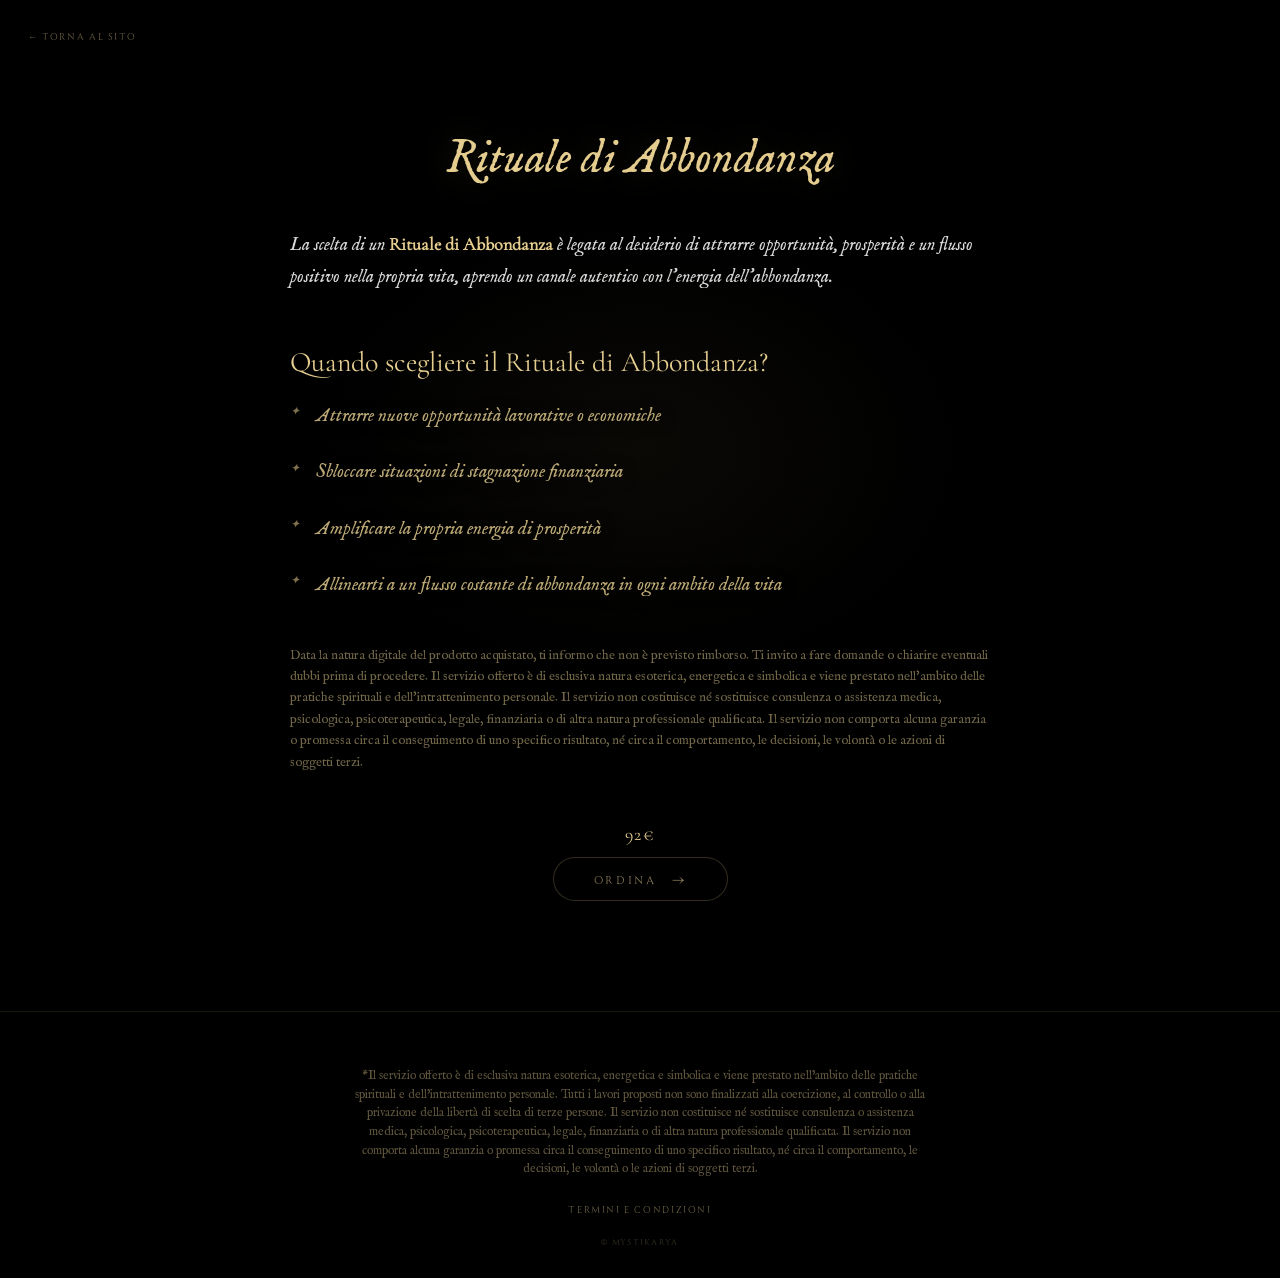
==== abbondanza.html @ f674387c "Add files via upload" ====
<!DOCTYPE html>
<html lang="it">

<head>
  <meta charset="UTF-8">
  <meta name="viewport" content="width=device-width, initial-scale=1.0">

  <title>Rituale di Abbondanza | MystikArya</title>

  <link rel="stylesheet" href="style.css">
  <link rel="icon" type="image/png" href="assets/mystikaryalogo.png">
</head>

<body>

  <!-- ============================== SFONDO FUMO =============================== -->

  <div class="smoke-background">

    <video
      class="bg-video"
      autoplay
      muted
      loop
      playsinline
      preload="auto"
    >
      <source src="assets/smoke.mp4" type="video/mp4">
    </video>

    <div class="smoke-atmosphere"></div>
    <div class="smoke-vignette"></div>

  </div>


  <!-- ============================== CONTENUTO =============================== -->

  <a href="index.html" class="footer-link articolo-back">
    ← Torna al sito
  </a>

  <main class="page">

    <section class="articolo-page">

      <div class="articolo-content">

        <h1 class="articolo-title">
          Rituale di Abbondanza
        </h1>

        <p class="articolo-intro">
          La scelta di un <strong>Rituale di Abbondanza</strong> è legata
          al desiderio di attrarre opportunità, prosperità e un flusso
          positivo nella propria vita, aprendo un canale autentico con
          l'energia dell'abbondanza.
        </p>

        <h2 class="articolo-subtitle">
          Quando scegliere il Rituale di Abbondanza?
        </h2>

        <ul class="corso-list articolo-list">

          <li class="corso-item">
            Attrarre nuove opportunità lavorative o economiche
          </li>

          <li class="corso-item">
            Sbloccare situazioni di stagnazione finanziaria
          </li>

          <li class="corso-item">
            Amplificare la propria energia di prosperità
          </li>

          <li class="corso-item">
            Allinearti a un flusso costante di abbondanza in ogni
            ambito della vita
          </li>

        </ul>

        <p class="articolo-disclaimer">
          Data la natura digitale del prodotto acquistato, ti informo
          che non è previsto rimborso. Ti invito a fare domande o
          chiarire eventuali dubbi prima di procedere. Il servizio offerto è di esclusiva natura esoterica,
          energetica e simbolica e viene prestato nell'ambito delle
          pratiche spirituali e dell'intrattenimento personale. Il
          servizio non costituisce né sostituisce consulenza o
          assistenza medica, psicologica, psicoterapeutica, legale,
          finanziaria o di altra natura professionale qualificata. Il
          servizio non comporta alcuna garanzia o promessa circa il
          conseguimento di uno specifico risultato, né circa il
          comportamento, le decisioni, le volontà o le azioni di
          soggetti terzi.
        </p>

        <div class="rituale-price articolo-price">
          92€
        </div>

        <a
          href="https://wa.me/393489224252"
          target="_blank"
          rel="noopener"
          class="rituale-button articolo-button"
        >
          <span>ORDINA</span>
          <span class="rituale-arrow">→</span>
        </a>

      </div>

    </section>

  </main>


  <footer class="site-footer">

    <div class="footer-content">

      <p class="footer-disclaimer">
        *Il servizio offerto è di esclusiva natura esoterica, energetica e simbolica e viene prestato nell’ambito delle pratiche spirituali e dell’intrattenimento personale. Tutti i lavori proposti non sono finalizzati alla coercizione, al controllo o alla privazione della libertà di scelta di terze persone. Il servizio non costituisce né sostituisce consulenza o assistenza medica, psicologica, psicoterapeutica, legale, finanziaria o di altra natura professionale qualificata. Il servizio non comporta alcuna garanzia o promessa circa il conseguimento di uno specifico risultato, né circa il comportamento, le decisioni, le volontà o le azioni di soggetti terzi.
      </p>

      <div class="footer-links">
        <a href="termini.html" class="footer-link">
          Termini e Condizioni
        </a>
      </div>

      <div class="footer-copy">
        © MystikArya
      </div>

    </div>

  </footer>

</body>

</html>
---- style.css ----
/* =========================================================
   MYSTIKARYA
   STYLE.CSS
   ========================================================= */


/* =========================================================
   FONT ORIGINALI
   ========================================================= */

@font-face {
    font-family: 'Engravers Old English';
    src: url('fonts/EngraversOldEnglish.otf') format('opentype');
    font-weight: normal;
    font-style: normal;
    font-display: swap;
}

@font-face {
    font-family: 'Cormorant Garamond';
    src: url('fonts/CormorantGaramond.ttf') format('truetype');
    font-weight: normal;
    font-style: normal;
    font-display: swap;
}

@font-face {
    font-family: 'IM Fell English';
    src: url('fonts/IMFellEnglish-Regular.ttf') format('truetype');
    font-weight: normal;
    font-style: normal;
    font-display: swap;
}

@font-face {
    font-family: 'IM Fell English-italic';
    src: url('fonts/IMFellEnglish-Italic.ttf') format('truetype');
    font-weight: normal;
    font-style: italic;
    font-display: swap;
}

@font-face {
    font-family: 'Allrounder Monument';
    src: url('fonts/AllrounderMonument.otf') format('opentype');
    font-weight: normal;
    font-style: normal;
    font-display: swap;
}


/* =========================================================
   VARIABILI
   ========================================================= */

:root {
    --gold: #e4cd8f;
    --gold-dim: rgba(228, 205, 143, 0.75);
    --text-soft: rgb(255, 255, 255);
    --line: rgba(228, 205, 143, 0.22);
}


/* =========================================================
   RESET
   ========================================================= */

* {
    margin: 0;
    padding: 0;
    box-sizing: border-box;
}

html {
    width: 100%;
    min-height: 100%;
    scroll-behavior: smooth;
}

body {
    width: 100%;
    min-height: 100%;
    background: #000;
    overflow-x: hidden;
    font-family: 'IM Fell English', serif;
}


/* =========================================================
   SFONDO FUMO
   ========================================================= */

.smoke-background {
    position: fixed;
    inset: 0;
    z-index: 0;
    overflow: hidden;
    background: #000;
}

.bg-video {
    position: absolute;
    inset: 0;
    width: 100%;
    height: 100%;
    object-fit: cover;
    opacity: 0.88;

    filter:
        brightness(0.72)
        contrast(1.05)
        saturate(0.7);
}


/* =========================================================
   ATMOSFERA
   ========================================================= */

.smoke-atmosphere {
    position: absolute;
    inset: 0;
    pointer-events: none;

    background:
        radial-gradient(
            ellipse at center,
            rgba(228, 205, 143, 0.045) 0%,
            rgba(0, 0, 0, 0.05) 35%,
            rgba(0, 0, 0, 0.30) 70%,
            rgba(0, 0, 0, 0.58) 100%
        );
}


/* =========================================================
   VIGNETTE
   ========================================================= */

.smoke-vignette {
    position: absolute;
    inset: 0;
    pointer-events: none;

    background:
        radial-gradient(
            ellipse at center,
            transparent 20%,
            rgba(0, 0, 0, 0.15) 55%,
            rgba(0, 0, 0, 0.78) 100%
        );
}


/* =========================================================
   PAGE
   ========================================================= */

.page {
    position: relative;
    z-index: 5;
    width: 100%;
}


/* =========================================================
   HERO
   ========================================================= */

.hero {
    position: relative;
    width: 100%;
    min-height: 100vh;

    display: flex;
    align-items: center;
    justify-content: center;

    text-align: center;
    padding: 24px;
}


/* =========================================================
   INTRO
   ========================================================= */

.intro {
    display: flex;
    flex-direction: column;
    align-items: center;
    transform: translateY(-2vh);
}


/* =========================================================
   BRAND
   ========================================================= */

.brand {
    font-family:
        'Engravers Old English',
        'Cormorant Garamond',
        serif;

    font-size: 40px;
    font-weight: 100;
    color: var(--gold);
    letter-spacing: 0.01em;

    opacity: 0;

    animation:
        brandFadeIn
        1.2s
        ease-out
        forwards;
}


/* =========================================================
   SUBTITLE
   ========================================================= */

.subtitle {
    margin-top: 46px;

    font-family:
        'Allrounder Monument',
        sans-serif;

    font-size:
        clamp(15px, 1.6vw, 20px);

    letter-spacing: 0.34em;
    color: var(--gold-dim);
    line-height: 2.1;
    text-transform: uppercase;

    opacity: 0;

    transform: scale(1.22);

    will-change:
        transform,
        opacity;

    animation:
        subtitleReveal
        3.2s
        cubic-bezier(0.25, 0.1, 0.25, 1)
        forwards;

    animation-delay: 0.2s;
}


/* =========================================================
   HERO ANIMATIONS
   ========================================================= */

@keyframes brandFadeIn {

    from {
        opacity: 0;
    }

    to {
        opacity: 1;
    }

}

@keyframes subtitleReveal {

    from {
        opacity: 0;
        transform: scale(1.22);
    }

    to {
        opacity: 1;
        transform: scale(1);
    }

}


/* =========================================================
   ESPLORA HERO
   ========================================================= */

.explore {
    appearance: none;

    margin-top: 52px;
    padding: 0;

    border: 0;
    background: transparent;

    color: var(--gold-dim);

    cursor: pointer;

    display: flex;
    flex-direction: column;
    align-items: center;

    gap: 8px;

    opacity: 0;

    animation:
        exploreFadeIn
        1.8s
        ease-out
        forwards;

    animation-delay: 0.8s;

    transition:
        color 0.5s ease;
}

.explore-label {
    font-family:
        'Allrounder Monument',
        sans-serif;

    font-size: 9px;
    font-weight: normal;

    letter-spacing: 0.42em;
    text-transform: uppercase;

    padding-left: 0.42em;

    transition:
        letter-spacing 0.6s ease;
}

.explore-arrow {
    font-family:
        'Cormorant Garamond',
        serif;

    font-size: 22px;
    line-height: 1;

    opacity: 0.7;

    transition:
        transform 0.6s ease,
        opacity 0.6s ease;
}

.explore:hover {
    color: var(--gold);
}

.explore:hover .explore-label {
    letter-spacing: 0.52em;
}

.explore:hover .explore-arrow {
    transform: translateY(5px);
    opacity: 1;
}

@keyframes exploreFadeIn {

    from {
        opacity: 0;
    }

    to {
        opacity: 1;
    }

}


/* =========================================================
   CARTOMANZIA
   (blocco unico: prima c'erano due dichiarazioni duplicate
   per le stesse classi, qui unificate mantenendo il risultato
   visivo finale identico)
   ========================================================= */

.section-cartomanzia {
    position: relative;
    width: 100%;
    min-height: 100vh;

    overflow: hidden;
    isolation: isolate;

    display: flex;
    justify-content: center;
    align-items: flex-start;

    opacity: 0;

    transition:
        opacity 2.5s ease;
}

.section-cartomanzia.is-visible {
    opacity: 1;
}


/* =========================================================
   BACKGROUND + OVERLAY CARTOMANZIA (pseudo-elemento)
   Stesso sfondo di prima (immagine leggermente sovradimensionata
   per lasciare margine di movimento), ma senza nodi HTML:
   il parallax è pilotato dal JS tramite --parallax-y.
   ========================================================= */

.section-cartomanzia::before {
    content: '';

    position: absolute;
    top: -15%;
    left: 0;

    width: 100%;
    height: 130%;

    z-index: -1;

    pointer-events: none;
    will-change: transform;

    background-image:
        linear-gradient(
            180deg,
            rgba(0, 0, 0, 0.75) 0%,
            rgba(0, 0, 0, 0.80) 45%,
            rgba(0, 0, 0, 0.95) 100%
        ),
        var(--bg);

    background-size: cover;
    background-position: center;
    background-repeat: no-repeat;

    transform: translate3d(0, var(--parallax-y, 0px), 0);
}


/* =========================================================
   CONTENUTO CARTOMANZIA
   ========================================================= */

.cartomanzia-content {
    position: relative;

    z-index: 2;

    width: min(720px, 88%);

    padding:
        82px
        0
        90px;

    text-align: center;
}


/* =========================================================
   TITOLO CARTOMANZIA
   ========================================================= */

.cartomanzia-title {
    margin: 0;

    font-family:
        'IM Fell English-italic',
        serif;

    font-size:
        clamp(42px, 5vw, 70px);

    font-weight: normal;
    line-height: 1;

    color: var(--gold);

    letter-spacing: 0.01em;

    opacity: 0;

    transform: translateY(18px);

    transition:
        opacity 2.2s ease,
        transform 2.2s cubic-bezier(0.22, 1, 0.36, 1);
}

.section-cartomanzia.is-visible
.cartomanzia-title {
    opacity: 1;
    transform: translateY(0);
}


/* =========================================================
   PACCHETTI
   ========================================================= */

.cartomanzia-packages {
    width: 100%;
    margin-top: 43px;
}


/* =========================================================
   INTRO PACCHETTI
   ========================================================= */

.packages-intro {
    opacity: 0;

    transform: translateY(12px);

    transition:
        opacity 1.8s ease 0.35s,
        transform 1.8s cubic-bezier(0.22, 1, 0.36, 1) 0.35s;
}

.section-cartomanzia.is-visible
.packages-intro {
    opacity: 1;
    transform: translateY(0);
}

.packages-description {
    margin: 0;

    font-family:
        'IM Fell English-italic',
        serif;

    font-size: 17px;
    line-height: 1.65;

    text-align: center;

    color:
        rgba(228, 205, 143, 0.76);
}

.packages-description span {
    color: var(--gold);
}


/* =========================================================
   LISTA PACCHETTI
   ========================================================= */

.packages-grid {
    width: 100%;

    display: flex;
    flex-direction: column;

    gap: 12px;

    margin-top: 34px;
}


/* =========================================================
   CARD
   TUTTE LE CARD HANNO ESATTAMENTE LO STESSO CSS
   ========================================================= */

.package-card {
    position: relative;

    width: 100%;

    min-height: 225px;

    padding:
        27px
        30px
        23px;

    display: flex;

    flex-direction: column;

    align-items: center;

    justify-content: flex-start;

    text-align: center;

    border: none;

    opacity: 0;

    transform: translateY(18px);

    transition:
        opacity 1.8s ease,
        transform 1.8s cubic-bezier(0.22, 1, 0.36, 1);
}


/* =========================================================
   FADE — TUTTE LE CARD INSIEME
   ========================================================= */

.section-cartomanzia.is-visible
.package-card {

    opacity: 1;

    transform: translateY(0);

    transition-delay: 0.7s;
}


/* =========================================================
   STELLE
   ========================================================= */

.package-stars {
    margin-bottom: 8px;

    font-size: 11px;

    line-height: 1;

    opacity: 0.72;

    letter-spacing: 0.08em;
}


/* =========================================================
   NOME PACCHETTO
   ========================================================= */

.package-name {
    margin: 0;

    font-family:
        'Cormorant Garamond',
        serif;

    font-size: 29px;

    font-weight: normal;

    text-transform: uppercase;

    letter-spacing: 0.13em;

    line-height: 1.15;

    color: var(--gold);
}


/* =========================================================
   DURATA
   ========================================================= */

.package-duration {
    margin:
        5px
        0
        14px;

    font-family:
        'Allrounder Monument',
        sans-serif;

    font-size: 10px;

    text-transform: uppercase;

    letter-spacing: 0.30em;

    color:
        rgba(228, 205, 143, 0.55);
}


/* =========================================================
   DETTAGLI
   ========================================================= */

.package-details {
    max-width: 450px;

    margin: 0 auto;

    font-family:
        'IM Fell English-Italic',
        serif;

    font-size: 16px;

    line-height: 1.55;

    text-align: center;

    color:
        rgba(255, 255, 255, 0.763);
}


/* =========================================================
   PREZZO
   SEMPRE IN FONDO
   ========================================================= */

.package-price {
    margin-top: auto;

    padding-top: 0px;

    font-family:
        'Cormorant Garamond',
        serif;

    font-size: 22px;

    line-height: 1;

    color: var(--gold);
}


/* =========================================================
   UNICO PULSANTE FUORI DALLE CARD
   ========================================================= */

.package-button {
    appearance: none;

    margin-top: 12px;

    padding: 0;

    border: 0;

    background: transparent;

    color: var(--gold-dim);

    cursor: pointer;

    display: flex;

    align-items: center;

    justify-content: center;

    gap: 8px;

    font-family:
        'Allrounder Monument',
        sans-serif;

    font-size: 12px;

    font-weight: normal;

    letter-spacing: 0.36em;

    text-transform: uppercase;

    transition:
        color 0.5s ease,
        letter-spacing 0.6s ease;
}

.package-button::after {
    content: '→';

    font-family:
        'Cormorant Garamond',
        serif;

    font-size: 18px;

    line-height: 1;

    opacity: 0.7;

    transition:
        transform 0.6s ease,
        opacity 0.6s ease;
}

.package-button:hover {
    color: var(--gold);

    letter-spacing: 0.43em;
}

.package-button:hover::after {
    transform: translateX(5px);

    opacity: 1;
}


/* =========================================================
   IL MIO METODO
   ========================================================= */

.section-metodo {
    position: relative;

    width: 100%;
    min-height: 100vh;

    display: flex;
    align-items: center;
    justify-content: center;

    padding: 110px 20px;

    background:
        radial-gradient(
            circle at center,
            rgba(228, 205, 143, 0.045),
            rgba(0, 0, 0, 0.98) 65%
        );

    overflow: hidden;
}


.metodo-content {
    width: min(760px, 92%);

    margin: 0 auto;

    text-align: center;
}


/* =========================================================
   TITOLO
   ========================================================= */

.metodo-heading {
    margin-bottom: 65px;
}


.metodo-eyebrow {
    display: block;

    margin-bottom: 14px;

    font-family:
        'Allrounder Monument',
        sans-serif;

    font-size: 9px;

    letter-spacing: 0.32em;

    color:
        rgba(228, 205, 143, 0.45);
}


.metodo-title {
    margin: 0;

    font-family:
        'IM Fell English-italic',
        serif;

    font-size:
        clamp(35px, 4vw, 55px);

    line-height: 0.88;

    font-weight: normal;

    color: var(--gold);

    text-shadow:
        0 0 35px
        rgba(228, 205, 143, 0.08);
}


.metodo-title em {
    font-family:
        'IM Fell English-italic',
        serif;

    font-size: 0.82em;

    font-weight: normal;
}


/* =========================================================
   SLIDER
   ========================================================= */

.metodo-slider {
    position: relative;

    width: min(620px, 100%);

    min-height: 145px;

    margin: 0 auto;
}


.metodo-slide {
    position: absolute;

    inset: 0;

    display: flex;

    flex-direction: column;

    align-items: center;

    justify-content: center;

    opacity: 0;

    transform: translateX(35px);

    pointer-events: none;

    transition:
        opacity 0.65s ease,
        transform 0.65s
        cubic-bezier(0.22, 1, 0.36, 1);
}


.metodo-slide.active {
    position: relative;

    opacity: 1;

    transform: translateX(0);

    pointer-events: auto;
}


.metodo-number {
    display: block;

    margin-bottom: 22px;

    font-family:
        'Allrounder Monument',
        sans-serif;

    font-size: 8px;

    letter-spacing: 0.25em;

    color:
        rgba(228, 205, 143, 0.35);
}


.metodo-slide p {
    width: 100%;

    max-width: 570px;

    margin: 0;

    font-family:
        'IM Fell English-Italic',
        serif;

    font-size: 19px;

    line-height: 1.8;

    color:
        rgba(255, 255, 255, 0.72);
}


.metodo-slide strong {
    color: var(--gold);

    font-weight: normal;
}


.metodo-final {
    font-family:
        'Cormorant Garamond',
        serif !important;

    font-size: 25px !important;

    line-height: 1.35 !important;

    color: var(--gold) !important;
}


/* =========================================================
   NAVIGAZIONE
   ========================================================= */

.metodo-navigation {
    display: flex;

    align-items: center;

    justify-content: center;

    gap: 28px;

    margin-top: 60px;
}


.metodo-arrow {
    width: 42px;
    height: 42px;

    display: flex;

    align-items: center;

    justify-content: center;

    padding: 0;

    border: none;

    background: transparent;

    font-family:
        'Cormorant Garamond',
        serif;

    font-size: 24px;

    color:
        rgba(228, 205, 143, 0.48);

    cursor: pointer;

    transition:
        color 0.4s ease,
        transform 0.4s ease;
}


.metodo-arrow:hover {
    color: var(--gold);
}


.metodo-prev:hover {
    transform: translateX(-4px);
}


.metodo-next:hover {
    transform: translateX(4px);
}


.metodo-progress {
    display: flex;

    align-items: center;

    gap: 12px;

    font-family:
        'Allrounder Monument',
        sans-serif;

    font-size: 8px;

    letter-spacing: 0.18em;

    color:
        rgba(228, 205, 143, 0.35);
}


.metodo-line {
    width: 65px;
    height: 1px;

    background:
        rgba(228, 205, 143, 0.18);
}


/* =========================================================
   RITUALI
   ========================================================= */

.section-rituali {
    position: relative;

    width: 100%;

    background: #050403;

    overflow: hidden;
}


/* =========================================================
   INTRO
   ========================================================= */

.rituali-intro {
    position: relative;

    z-index: 2;

    min-height: 38vh;

    display: flex;
    flex-direction: column;

    align-items: center;
    justify-content: center;
    gap: 18px;

    padding:
        0px
        0px
        0px;

    text-align: center;
}


.rituali-title {
    margin: 0;

    font-family:
        'Allrounder Monument';
        letter-spacing: 0.18em;

    font-size:
        clamp(24px, 6vw, 24px);

    font-weight: normal;

    line-height: 0.9;

    color: var(--gold);

    text-shadow:
        0 0 35px
        rgba(228, 205, 143, 0.12);
}


/* =========================================================
   NOTA SOTTO IL TITOLO
   Stessa famiglia/impostazione dell'eyebrow di "Il Mio
   Metodo", ma con letter-spacing più leggero e un max-width
   per restare leggibile su una frase intera.
   ========================================================= */

.rituali-note {
    max-width: 480px;
    margin: 0 auto;

    font-family:
        'Allrounder Monument',
        sans-serif;

    font-size: 10px;
    line-height: 1.8;

    letter-spacing: 0.08em;
    text-transform: uppercase;

    color:
        rgba(228, 205, 143, 0.45);
}


/* =========================================================
   CONTENITORE RITUALI
   ========================================================= */

.rituali-items {
    position: relative;

    z-index: 2;

    width: 100%;

    display: flex;
    flex-direction: column;
}


/* =========================================================
   SINGOLA CARD RITUALE
   Ogni card porta il proprio sfondo (var(--bg), impostata
   inline nell'HTML) + overlay scuro sullo pseudo-elemento
   ::before: niente div separati per bg/overlay, e il parallax
   è pilotato dal JS tramite --parallax-y (stesso movimento
   morbido di prima, solo senza nodo <img> dedicato).
   ========================================================= */

.rituale-item {
    position: relative;
    width: 100%;
    min-height: 92vh;

    display: flex;
    align-items: center;
    justify-content: center;

    padding: 24px 20px;
    text-align: center;

    overflow: hidden;
    isolation: isolate;
}

.rituale-item::before {
    content: '';

    position: absolute;
    inset: -8% 0;

    z-index: -1;

    pointer-events: none;
    will-change: transform;

    background-image:
        linear-gradient(
            180deg,
            rgba(0, 0, 0, 0.70) 0%,
            rgba(0, 0, 0, 0.60) 35%,
            rgba(0, 0, 0, 0.70) 70%,
            rgba(0, 0, 0, 0.88) 100%
        ),
        var(--bg);

    background-size: cover;
    background-position: center;
    background-repeat: no-repeat;

    transform: translate3d(0, var(--parallax-y, 0px), 0);
}


/* =========================================================
   CARD "PERCORSI PERSONALIZZATI"
   Sfondo reale: video smoke.mp4 (stesso file del fumo globale
   del sito), con sopra lo stesso overlay scuro delle altre
   card per garantire la leggibilità del testo.
   ========================================================= */

.rituale-item--sfondo-sito .rituale-item-video {
    position: absolute;
    inset: -8% 0;

    z-index: -2;

    width: 100%;
    height: 116%;

    object-fit: cover;
    object-position: center;

    pointer-events: none;

    filter:
        brightness(0.72)
        contrast(1.05)
        saturate(0.7);
}

.rituale-item.rituale-item--sfondo-sito::before {
    background-image:
        linear-gradient(
            180deg,
            rgba(0, 0, 0, 0.70) 0%,
            rgba(0, 0, 0, 0.60) 35%,
            rgba(0, 0, 0, 0.70) 70%,
            rgba(0, 0, 0, 0.88) 100%
        );
}


/* =========================================================
   CONTENUTO
   ========================================================= */

.rituale-content {
    position: relative;
    z-index: 1;

    width: min(680px, 88%);

    margin: 0 auto;

    display: flex;

    flex-direction: column;

    align-items: center;

    text-align: center;

    opacity: 0;

    transform:
        scale(0.92);

    transition:
        opacity 3.6s
        cubic-bezier(0.22, 1, 0.36, 1),

        transform 4.8s
        cubic-bezier(0.16, 1, 0.3, 1);
}


.rituale-item.is-active .rituale-content {
    opacity: 1;

    transform:
        scale(1);
}


/* =========================================================
   TITOLO RITUALE
   ========================================================= */

.rituale-name {
    margin: 0 0 38px;

    font-family:
        'Allrounder Monument',
        sans-serif;

    font-size:
        clamp(28px, 4vw, 48px);

    font-weight: normal;

    line-height: 1;

    letter-spacing:
        0.16em;

    color: var(--gold);

    text-shadow:
        0 0 30px
        rgba(228, 205, 143, 0.12);
}


/* =========================================================
   DESCRIZIONE
   ========================================================= */

.rituale-description {
    width: 100%;

    max-width: 570px;

    margin: 0 auto;

    font-family:
        'IM Fell English-Italic',
        serif;

    font-size:
        clamp(16px, 1.5vw, 19px);

    font-style: italic;

    line-height: 1.75;

    color:
        rgba(228, 205, 143, 0.82);

    text-shadow:
        0 2px 15px
        rgba(0, 0, 0, 0.8);
}


/* =========================================================
   PREZZO
   ========================================================= */

.rituale-price {
    margin-top: 30px;

    font-family:
        'Cormorant Garamond',
        serif;

    font-size: 18px;

    font-weight: normal;

    letter-spacing:
        0.08em;

    color: var(--gold);

    text-shadow:
        0 0 20px
        rgba(228, 205, 143, 0.12);
}


/* =========================================================
   BOTTONE
   ========================================================= */

.rituale-button {
    display: inline-flex;

    align-items: center;
    justify-content: center;

    gap: 15px;

    margin-top: 40px;

    min-width: 175px;

    padding:
        12px
        21px;

    border:
        1px solid
        rgba(228, 205, 143, 0.22);

    border-radius: 40px;

    background:
        rgba(0, 0, 0, 0.22);

    backdrop-filter:
        blur(4px);

    text-decoration: none;

    font-family:
        'Allrounder Monument',
        sans-serif;

    font-size: 11px;

    letter-spacing:
        0.24em;

    color:
        rgba(228, 205, 143, 0.62);

    transition:
        border-color 0.7s ease,
        background 0.7s ease,
        color 0.7s ease;
}


.rituale-button:hover {
    border-color:
        rgba(228, 205, 143, 0.58);

    background:
        rgba(0, 0, 0, 0.42);

    color: var(--gold);
}


/* =========================================================
   FRECCIA
   ========================================================= */

.rituale-arrow {
    font-family:
        'Cormorant Garamond',
        serif;

    font-size: 19px;

    line-height: 0;

    transition:
        transform 0.7s
        cubic-bezier(0.22, 1, 0.36, 1);
}


.rituale-button:hover .rituale-arrow {
    transform:
        translateX(5px);
}


/* =========================================================
   DISCLAIMER RITUALI
   ========================================================= */

.rituali-disclaimer {
    max-width: 650px;

    margin:
        28px
        auto
        0;

    font-family:
        'IM Fell English-Italic',
        serif;

    font-size: 12px;

    line-height: 1.55;

    text-align: center;

    color:
        rgba(228, 205, 143, 0.42);

    letter-spacing: 0.01em;

    opacity: 0;

    transform: translateY(10px);

    transition:
        opacity 2s ease 0.55s,
        transform 2s cubic-bezier(0.22, 1, 0.36, 1) 0.55s;
}

.section-rituali.is-visible
.rituali-disclaimer {
    opacity: 1;

    transform: translateY(0);
}


/* =========================================================
   CORSO DI STREGONERIA
   Stessa struttura di .section-cartomanzia: sfondo + overlay
   su pseudo-elemento, parallax via --parallax-y. Ogni riga
   (titolo, sottotitolo, voci elenco, bottone) ha il proprio
   fade-in scaglionato tramite --delay, impostato inline.
   ========================================================= */

.section-corso {
    position: relative;
    width: 100%;
    min-height: 100vh;

    overflow: hidden;
    isolation: isolate;

    display: flex;
    justify-content: center;
    align-items: center;

    padding: 90px 24px;
}

.section-corso::before {
    content: '';

    position: absolute;
    top: -15%;
    left: 0;

    width: 100%;
    height: 130%;

    z-index: -1;

    pointer-events: none;
    will-change: transform;

    background-image:
        linear-gradient(
            180deg,
            rgba(0, 0, 0, 0.78) 0%,
            rgba(0, 0, 0, 0.70) 40%,
            rgba(0, 0, 0, 0.82) 75%,
            rgba(0, 0, 0, 0.94) 100%
        ),
        var(--bg);

    background-size: cover;
    background-position: center;
    background-repeat: no-repeat;

    transform: translate3d(0, var(--parallax-y, 0px), 0);
}


/* =========================================================
   CONTENUTO
   ========================================================= */

.corso-content {
    position: relative;
    z-index: 1;

    width: min(640px, 90%);

    display: flex;
    flex-direction: column;
    align-items: center;

    text-align: center;
}


/* =========================================================
   REVEAL LEGATO ALLO SCROLL
   Opacity e scale sono pilotati dal JS in base alla posizione
   di scroll di ciascun elemento (zoom-in + fade continuo).
   La transition qui serve solo a smorzare i micro-scatti tra
   un frame di scroll e l'altro, non è lei a fare il reveal.
   ========================================================= */

.corso-fade {
    opacity: 0;
    transform: scale(0.85);

    transition:
        opacity 0.35s ease-out,
        transform 0.35s ease-out;

    will-change: opacity, transform;
}


/* =========================================================
   TITOLO
   ========================================================= */

.corso-title {
    margin: 0;

    font-family:
        'IM Fell English-italic',
        serif;

    font-size:
        clamp(34px, 4.5vw, 56px);

    font-weight: normal;
    line-height: 1.05;

    color: var(--gold);

    letter-spacing: 0.03em;
    text-transform: uppercase;

    text-shadow:
        0 0 35px
        rgba(228, 205, 143, 0.18);
}


/* =========================================================
   SOTTOTITOLO
   ========================================================= */

.corso-subtitle {
    margin: 14px 0 44px;

    display: flex;
    align-items: center;
    justify-content: center;
    gap: 14px;

    font-family:
        'Allrounder Monument',
        sans-serif;

    font-size: clamp(13px, 1.6vw, 16px);
    font-weight: normal;

    letter-spacing: 0.32em;
    text-transform: uppercase;

    color: var(--gold-dim);
}

.corso-ornament {
    font-family:
        'Cormorant Garamond',
        serif;

    font-size: 12px;

    color:
        rgba(228, 205, 143, 0.45);
}


/* =========================================================
   ELENCO
   ========================================================= */

.corso-list {
    list-style: none;

    display: flex;
    flex-direction: column;
    gap: 26px;

    margin: 0 0 48px;
    padding: 0;
}

.corso-item {
    position: relative;

    padding-left: 26px;

    font-family:
        'IM Fell English-Italic',
        serif;

    font-size: 19px;
    font-style: italic;
    line-height: 1.6;

    color:
        rgba(228, 205, 143, 0.82);

    text-shadow:
        0 2px 15px
        rgba(0, 0, 0, 0.8);
}

.corso-item::before {
    content: '✦';

    position: absolute;
    left: 0;
    top: 0.1em;

    font-size: 12px;

    color:
        rgba(228, 205, 143, 0.55);
}

.corso-item strong {
    font-family:
        'Cormorant Garamond',
        serif;

    font-style: normal;
    font-weight: normal;

    color: var(--gold);
}

.corso-item--emphasis {
    font-size: 21px;
}

.corso-item-sub {
    display: block;

    margin-top: 6px;

    font-size: 16px;

    color:
        rgba(228, 205, 143, 0.55);
}


/* =========================================================
   BOTTONE
   Stesso identico stile di .rituale-button (uguale a tutti
   gli altri bottoni del sito), con in più lo stesso reveal
   scroll-driven delle righe di testo.
   ========================================================= */

.corso-button {
    opacity: 0;
    transform: scale(0.85);

    transition:
        opacity 0.35s ease-out,
        transform 0.35s ease-out,
        border-color 0.7s ease,
        background 0.7s ease,
        color 0.7s ease;

    will-change: opacity, transform;
}


/* =========================================================
   PAGINE DI DETTAGLIO RITUALE (amore.html, ossessione.html, ...)
   Layout minimo: quasi tutto il resto (bottone, prezzo, lista
   con bullet, sfondo fumo) riusa classi già esistenti nel sito.
   ========================================================= */

.articolo-page {
    position: relative;
    z-index: 5;

    width: 100%;
    min-height: 100vh;

    display: flex;
    justify-content: center;

    padding: 130px 24px 110px;
}

.articolo-back {
    position: fixed;
    top: 28px;
    left: 28px;
    z-index: 10;
}

.articolo-content {
    width: min(700px, 100%);

    display: flex;
    flex-direction: column;

    text-align: left;

    opacity: 0;

    animation:
        articoloReveal
        1.4s
        ease-out
        forwards;

    animation-delay: 0.2s;
}

@keyframes articoloReveal {

    from {
        opacity: 0;
        transform: translateY(16px);
    }

    to {
        opacity: 1;
        transform: translateY(0);
    }

}

.articolo-title {
    align-self: center;

    margin: 0 0 40px;

    font-family:
        'IM Fell English-italic',
        serif;

    font-size: clamp(30px, 4.5vw, 46px);
    font-weight: normal;

    color: var(--gold);
    text-align: center;

    text-shadow:
        0 0 35px
        rgba(228, 205, 143, 0.18);
}

.articolo-intro {
    margin: 0 0 40px;

    font-family:
        'IM Fell English-Italic',
        serif;

    font-size: 18px;
    font-style: italic;
    line-height: 1.75;

    color:
        rgba(255, 255, 255, 0.85);
}

.articolo-intro strong {
    font-family:
        'Cormorant Garamond',
        serif;

    font-style: normal;

    color: var(--gold);
}

.articolo-subtitle {
    margin: 0 0 22px;

    font-family:
        'Cormorant Garamond',
        serif;

    font-size: clamp(22px, 2.8vw, 28px);
    font-weight: normal;

    color: var(--gold);
}

.articolo-subtitle:not(:first-child) {
    margin-top: 12px;
}

.articolo-text {
    margin: 0 0 24px;

    font-family:
        'IM Fell English',
        serif;

    font-size: 16px;
    line-height: 1.8;

    color:
        rgba(255, 255, 255, 0.78);
}

.articolo-meta {
    align-self: center;

    margin: -18px 0 40px;

    font-family:
        'Allrounder Monument',
        sans-serif;

    font-size: 10px;
    letter-spacing: 0.2em;
    text-transform: uppercase;

    color:
        rgba(228, 205, 143, 0.4);
}

.articolo-callout {
    display: block;
    margin: 4px 0 36px;

    padding: 16px 20px;

    border:
        1px solid
        rgba(228, 205, 143, 0.22);

    border-radius: 10px;

    font-family:
        'Allrounder Monument',
        sans-serif;

    font-size: 11px;
    letter-spacing: 0.1em;
    text-transform: uppercase;
    text-align: center;
    text-decoration: none;

    color: var(--gold-dim);

    transition:
        border-color 0.5s ease,
        color 0.5s ease;
}

.articolo-callout:hover {
    border-color:
        rgba(228, 205, 143, 0.55);

    color: var(--gold);
}

.articolo-callout-button {
    align-self: center;
    margin: 4px 0 36px;
}

.articolo-contact {
    align-self: center;

    display: flex;
    flex-wrap: wrap;
    justify-content: center;
    align-items: center;
    gap: 10px 22px;

    margin: 16px 0 6px;
}

.articolo-list {
    margin-bottom: 44px;
}

.articolo-disclaimer {
    margin: 0 0 20px;

    font-family:
        'IM Fell English',
        serif;

    font-size: 13px;
    line-height: 1.65;

    color:
        rgba(228, 205, 143, 0.5);
}

.articolo-price {
    align-self: center;
}

.articolo-button {
    align-self: center;
    margin-top: 12px;
}


/* =========================================================
   FOOTER
   ========================================================= */

.site-footer {
    position: relative;
    width: 100%;
    z-index: 5;

    padding:
        55px
        20px
        30px;

    background: rgba(0, 0, 0, 0.92);

    border-top:
        1px solid
        rgba(228, 205, 143, 0.10);

    text-align: center;
}

.footer-content {
    width: min(650px, 92%);
    margin: 0 auto;
}

.footer-brand {
    margin-bottom: 18px;

    font-family:
        'Engravers Old English',
        'Cormorant Garamond',
        serif;

    font-size: 22px;

    color: var(--gold);
}

.footer-disclaimer {
    max-width: 580px;

    margin: 0 auto;

    font-family:
        'IM Fell English',
        serif;

    font-size: 12px;

    line-height: 1.55;

    color:
        rgba(228, 205, 143, 0.42);
}

.footer-links {
    display: flex;

    justify-content: center;
    align-items: center;

    gap: 9px;

    margin-top: 22px;
}

.footer-link {
    font-family:
        'Allrounder Monument',
        sans-serif;

    font-size: 9px;

    letter-spacing: 0.18em;

    text-transform: uppercase;

    color:
        rgba(228, 205, 143, 0.50);

    text-decoration: none;

    transition:
        color 0.4s ease;
}

.footer-link:hover {
    color: var(--gold);
}

.footer-separator {
    color:
        rgba(228, 205, 143, 0.25);
}

.footer-copy {
    margin-top: 18px;

    font-family:
        'Allrounder Monument',
        sans-serif;

    font-size: 8px;

    letter-spacing: 0.16em;

    text-transform: uppercase;

    color:
        rgba(228, 205, 143, 0.25);
}


/* =========================================================
   RESPONSIVE / MEDIA QUERIES
   Tutti i breakpoint del sito, raccolti qui in fondo per
   mantenere il file ordinato. Ordine originale mantenuto.
   ========================================================= */

@media (max-width: 600px) {

    /* PAGINE DI DETTAGLIO RITUALE */
    .articolo-page {
        padding: 100px 20px 80px;
    }

    .articolo-back {
        top: 18px;
        left: 18px;
    }

    .articolo-title {
        margin-bottom: 30px;
    }

    .articolo-intro {
        margin-bottom: 32px;
        font-size: 16px;
        line-height: 1.7;
    }

    .articolo-subtitle {
        margin-bottom: 18px;
    }

    .articolo-list {
        margin-bottom: 34px;
    }

    .articolo-disclaimer {
        font-size: 12px;
    }

    .articolo-text {
        font-size: 15px;
        line-height: 1.75;
    }

    .articolo-meta {
        margin-top: -10px;
        margin-bottom: 30px;
    }

    .articolo-callout {
        font-size: 10px;
        padding: 14px 16px;
    }

    .articolo-contact {
        flex-direction: column;
        gap: 14px;
    }


    .metodo-slide {
        position: absolute;
        inset: 0;

        width: 100%;

        display: flex;
        align-items: center;
        justify-content: center;

        text-align: center;
    }

    .metodo-slide.active {
        position: absolute;
        inset: 0;

        display: flex;
        align-items: center;
        justify-content: center;

        transform: translateX(0);
    }


    /* CARTOMANZIA */
    .section-cartomanzia {
        min-height: auto;
    }


    /* CORSO DI STREGONERIA */
    .section-corso {
        min-height: auto;
        padding: 70px 20px;
    }

    .corso-title {
        font-size: 32px;
    }

    .corso-subtitle {
        margin: 12px 0 34px;
        gap: 10px;
    }

    .corso-list {
        gap: 22px;
        margin-bottom: 38px;
    }

    .corso-item {
        font-size: 17px;
    }

    .corso-item--emphasis {
        font-size: 19px;
    }

    .corso-item-sub {
        font-size: 15px;
    }

    .cartomanzia-content {
        width: 94%;
        padding-top: 55px;
        padding-bottom: 65px;
    }

    .cartomanzia-title {
        font-size: 40px;
    }

    .cartomanzia-packages {
        margin-top: 32px;
    }

    .packages-description {
        font-size: 15px;
        line-height: 1.6;
    }

    .packages-grid {
        margin-top: 28px;
        gap: 10px;
    }

    .package-card {
        min-height: 225px;
        padding: 22px 18px 20px;
    }

    .package-stars {
        font-size: 10px;
    }

    .package-name {
        font-size: 22px;
        line-height: 1.15;
    }

    .package-duration {
        font-size: 9px;
    }

    .package-details {
        max-width: 300px;
        font-size: 15px;
        line-height: 1.55;
    }

    .package-price {
        font-size: 21px;
    }

    .package-button {
        font-size: 10px;
    }


    /* RITUALI: overlay scuro sullo pseudo-elemento, per
       garantire leggibilità del testo sopra la foto */
    .rituale-item::before {
        background-image:
            linear-gradient(
                180deg,
                rgba(0, 0, 0, 0.72) 0%,
                rgba(0, 0, 0, 0.62) 45%,
                rgba(0, 0, 0, 0.85) 100%
            ),
            var(--bg);
    }
}


@media (max-width: 380px) {

    .section-metodo {
        padding-top: 65px;
    }


    .metodo-heading {
        margin-bottom: 32px;
    }


    .metodo-title {
        font-size: 39px;
    }


    .metodo-slider {
        min-height: 270px;
    }


    .metodo-slide {
        padding:
            0
            5px;
    }


    .metodo-slide p {
        max-width: 300px;

        font-size: 15px;

        line-height: 1.7;
    }


    .metodo-final {
        font-size: 21px !important;
    }


    .metodo-navigation {
        margin-top: 25px;
    }

}


@media (max-width: 600px) {

    /* INTRO */

    .rituali-intro {
        min-height: 20svh;

        padding:
            0px
            0px
            0px;
    }


    .rituali-title {
        font-size:
            clamp(20px, 8vw, 20px);
    }

    .rituali-note {
        max-width: 300px;
        font-size: 9px;
        line-height: 1.7;
    }


    /* RITUALI */

    .rituale-item {
        min-height: 80svh;
        padding: 45px 15px;
    }


    /* CONTENUTO */

    .rituale-content {
        width: 88%;

        transform:
            scale(0.88);
    }


    .rituale-item.is-active .rituale-content {
        transform:
            scale(1);
    }


    /* TITOLO */

    .rituale-name {
        margin-bottom: 27px;

        font-size:
            clamp(25px, 8vw, 36px);

        letter-spacing:
            0.13em;
    }


    /* TESTO */

    .rituale-description {
        max-width: 320px;

        font-size: 15px;

        line-height: 1.75;
    }


    /* PREZZO */

    .rituale-price {
        margin-top: 25px;

        font-size: 21px;
    }


    /* BOTTONE */

    .rituale-button {
        margin-top: 32px;

        min-width: 165px;

        padding:
            11px
            18px;

        font-size: 10px;
    }


    .rituale-arrow {
        font-size: 17px;
    }

}


@media (max-width: 380px) {

    .rituale-item {
        min-height: 84svh;
        padding: 40px 15px;
    }


    .rituale-content {
        width: 92%;
    }


    .rituale-description {
        max-width: 295px;

        font-size: 14.5px;
    }


    .rituale-name {
        font-size: 25px;
    }

}


@media (prefers-reduced-motion: reduce) {

    .rituale-content {
        opacity: 1;

        transform: none;

        transition: none;
    }


    .rituale-item::before,
    .section-cartomanzia::before {
        transform: none !important;
    }


    .rituale-button,
    .rituale-arrow {
        transition: none;
    }

}


@media (max-width: 380px) {

    .cartomanzia-content {
        width: 94%;

        padding-top: 48px;

        padding-bottom: 55px;
    }

    .cartomanzia-title {
        font-size: 28px;
    }

    .packages-description {
        font-size: 14px;
    }

    .package-card {
        min-height: 165px;

        padding:
            17px
            13px
            14px;
    }

    .package-stars {
        font-size: 9px;
    }

    .package-name {
        font-size: 20px;
    }

    .package-duration {
        font-size: 8px;
    }

    .package-details {
        font-size: 14px;

        max-width: 260px;
    }

    .package-price {
        font-size: 21px;
    }

    .package-button {
        font-size: 9px;
    }

}


@media (max-width: 600px) {

    .rituali-disclaimer {
        max-width: 92%;

        margin-top: 22px;

        font-size: 11px;

        line-height: 1.5;
    }

}


@media (prefers-reduced-motion: reduce) {

    .rituali-disclaimer {
        opacity: 1;

        transform: none;

        transition: none;
    }

}


@media (max-width: 600px) {

    .site-footer {
        padding:
            45px
            15px
            25px;
    }

    .footer-content {
        width: 94%;
    }

    .footer-brand {
        font-size: 19px;
        margin-bottom: 16px;
    }

    .footer-disclaimer {
        font-size: 11px;
        line-height: 1.5;
    }

    .footer-links {
        margin-top: 19px;
        gap: 7px;
    }

    .footer-link {
        font-size: 8px;
        letter-spacing: 0.13em;
    }

    .footer-copy {
        margin-top: 15px;
        font-size: 7px;
    }

}


@media (prefers-reduced-motion: reduce) {

    html {
        scroll-behavior: auto;
    }

    .brand,
    .subtitle,
    .explore,
    .section-cartomanzia,
    .cartomanzia-title,
    .packages-intro,
    .package-card,
    .section-rituali,
    .rituali-title,
    .articolo-content {

        animation: none;

        opacity: 1;

        transform: none;

        transition: none;
    }
}
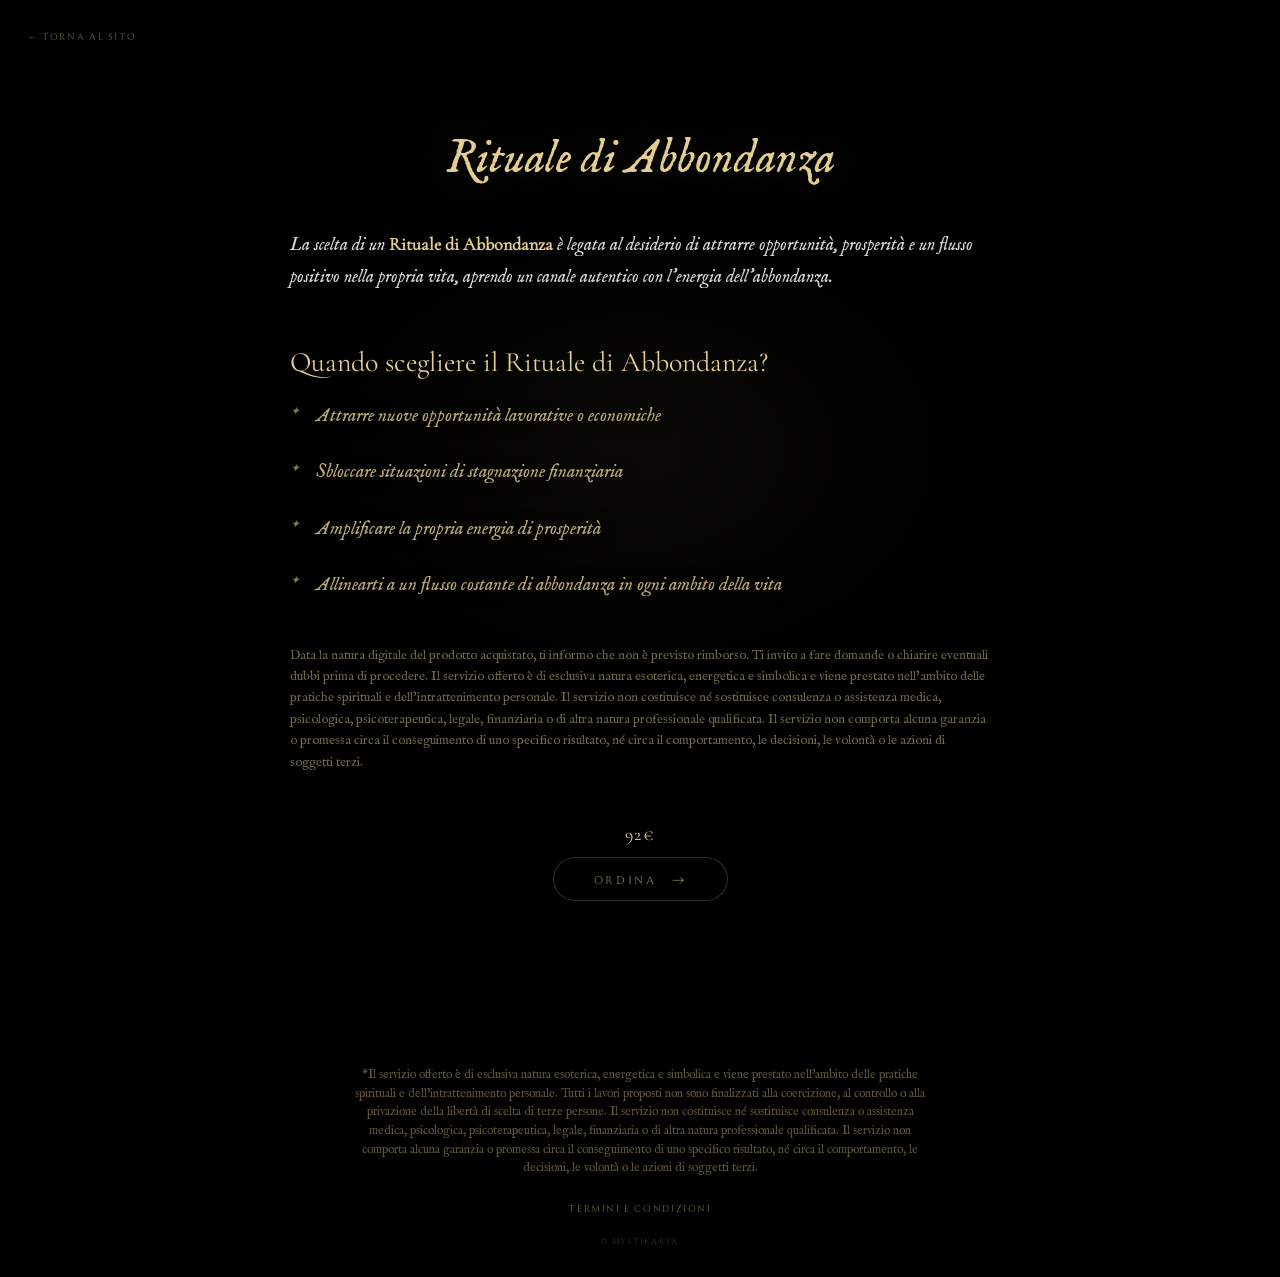
==== commit 112df0c6: "Add files via upload" ====
--- a/abbondanza.html
+++ b/abbondanza.html
@@ -4,6 +4,12 @@
 <head>
   <meta charset="UTF-8">
   <meta name="viewport" content="width=device-width, initial-scale=1.0">
+
+  <link rel="preload" href="fonts/EngraversOldEnglish.otf" as="font" type="font/otf" crossorigin>
+  <link rel="preload" href="fonts/CormorantGaramond.ttf" as="font" type="font/ttf" crossorigin>
+  <link rel="preload" href="fonts/IMFellEnglish-Regular.ttf" as="font" type="font/ttf" crossorigin>
+  <link rel="preload" href="fonts/IMFellEnglish-Italic.ttf" as="font" type="font/ttf" crossorigin>
+  <link rel="preload" href="fonts/AllrounderMonument.otf" as="font" type="font/otf" crossorigin>
 
   <title>Rituale di Abbondanza | MystikArya</title>
 
--- a/style.css
+++ b/style.css
@@ -107,7 +107,7 @@
     opacity: 0.88;
 
     filter:
-        brightness(0.72)
+        brightness(0.90)
         contrast(1.05)
         saturate(0.7);
 }
@@ -1472,8 +1472,7 @@
     background:
         rgba(0, 0, 0, 0.22);
 
-    backdrop-filter:
-        blur(4px);
+
 
     text-decoration: none;
 
@@ -2082,10 +2081,7 @@
 
     background: rgba(0, 0, 0, 0.92);
 
-    border-top:
-        1px solid
-        rgba(228, 205, 143, 0.10);
-
+    
     text-align: center;
 }
 
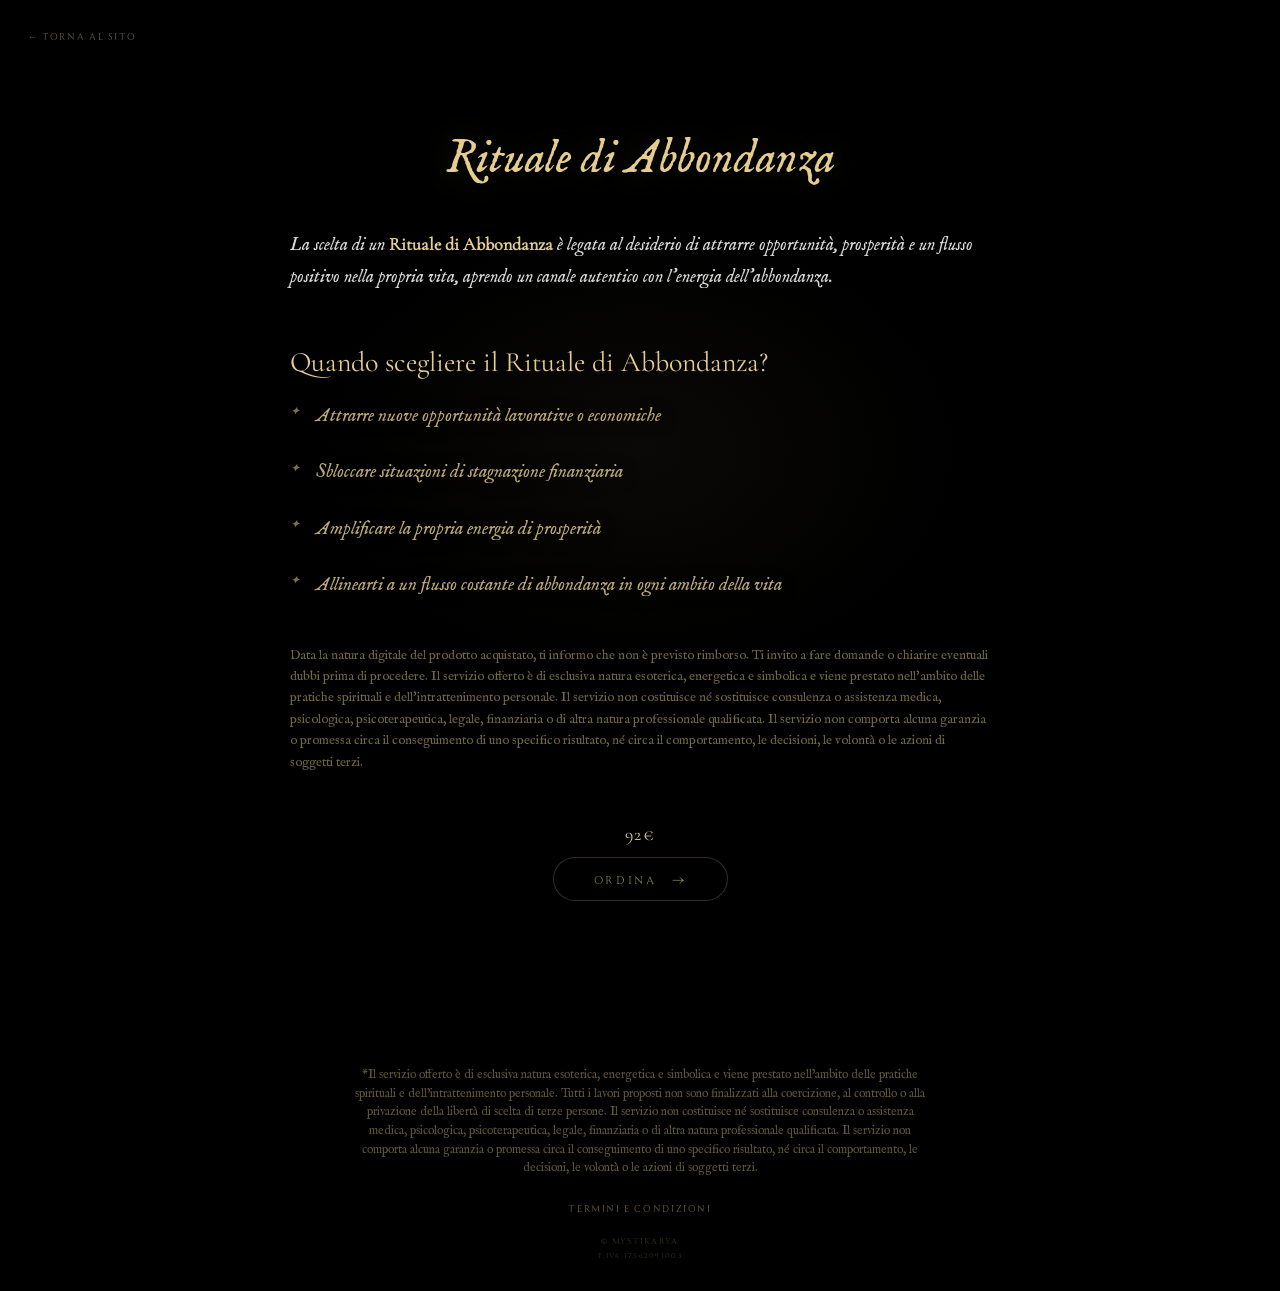
==== commit 1f38cfa4: "Add files via upload" ====
--- a/abbondanza.html
+++ b/abbondanza.html
@@ -5,7 +5,6 @@
   <meta charset="UTF-8">
   <meta name="viewport" content="width=device-width, initial-scale=1.0">
 
-  <link rel="preload" href="fonts/EngraversOldEnglish.otf" as="font" type="font/otf" crossorigin>
   <link rel="preload" href="fonts/CormorantGaramond.ttf" as="font" type="font/ttf" crossorigin>
   <link rel="preload" href="fonts/IMFellEnglish-Regular.ttf" as="font" type="font/ttf" crossorigin>
   <link rel="preload" href="fonts/IMFellEnglish-Italic.ttf" as="font" type="font/ttf" crossorigin>
@@ -103,6 +102,7 @@
           soggetti terzi.
         </p>
 
+
         <div class="rituale-price articolo-price">
           92€
         </div>
@@ -140,6 +140,7 @@
 
       <div class="footer-copy">
         © MystikArya
+        <br><small>P.IVA 17562091003</small>
       </div>
 
     </div>
--- a/style.css
+++ b/style.css
@@ -83,6 +83,11 @@
     background: #000;
     overflow-x: hidden;
     font-family: 'IM Fell English', serif;
+}
+
+a {
+    text-decoration: none;
+    color: inherit;
 }
 
 
@@ -256,58 +261,28 @@
 
 
 /* =========================================================
-   HERO ANIMATIONS
-   ========================================================= */
-
-@keyframes brandFadeIn {
-
-    from {
-        opacity: 0;
-    }
-
-    to {
-        opacity: 1;
-    }
-
-}
-
-@keyframes subtitleReveal {
-
-    from {
-        opacity: 0;
-        transform: scale(1.22);
-    }
-
-    to {
-        opacity: 1;
-        transform: scale(1);
-    }
-
-}
-
-
-/* =========================================================
-   ESPLORA HERO
-   ========================================================= */
-
-.explore {
-    appearance: none;
-
-    margin-top: 52px;
-    padding: 0;
-
-    border: 0;
-    background: transparent;
-
-    color: var(--gold-dim);
-
-    cursor: pointer;
-
-    display: flex;
-    flex-direction: column;
+   WHATSAPP HERO
+   Stesso trattamento dell'eyebrow di "Il Mio Metodo":
+   piccolo, spaziato, dorato tenue.
+   ========================================================= */
+
+.hero-whatsapp {
+    display: inline-flex;
     align-items: center;
-
     gap: 8px;
+
+    margin-top: 28px;
+
+    font-family:
+        'Allrounder Monument',
+        sans-serif;
+
+    font-size: 9px;
+    letter-spacing: 0.24em;
+    text-transform: uppercase;
+
+    color:
+        rgba(228, 205, 143, 0.55);
 
     opacity: 0;
 
@@ -317,6 +292,86 @@
         ease-out
         forwards;
 
+    animation-delay: 0.5s;
+
+    transition:
+        color 0.5s ease;
+}
+
+.hero-whatsapp:hover {
+    color: var(--gold);
+}
+
+.hero-whatsapp-icon {
+    width: 13px;
+    height: 13px;
+
+    fill: currentColor;
+}
+
+
+/* =========================================================
+   HERO ANIMATIONS
+   ========================================================= */
+
+@keyframes brandFadeIn {
+
+    from {
+        opacity: 0;
+    }
+
+    to {
+        opacity: 1;
+    }
+
+}
+
+@keyframes subtitleReveal {
+
+    from {
+        opacity: 0;
+        transform: scale(1.22);
+    }
+
+    to {
+        opacity: 1;
+        transform: scale(1);
+    }
+
+}
+
+
+/* =========================================================
+   ESPLORA HERO
+   ========================================================= */
+
+.explore {
+    appearance: none;
+
+    margin-top: 52px;
+    padding: 0;
+
+    border: 0;
+    background: transparent;
+
+    color: var(--gold-dim);
+
+    cursor: pointer;
+
+    display: flex;
+    flex-direction: column;
+    align-items: center;
+
+    gap: 8px;
+
+    opacity: 0;
+
+    animation:
+        exploreFadeIn
+        1.8s
+        ease-out
+        forwards;
+
     animation-delay: 0.8s;
 
     transition:
@@ -383,9 +438,6 @@
 
 /* =========================================================
    CARTOMANZIA
-   (blocco unico: prima c'erano due dichiarazioni duplicate
-   per le stesse classi, qui unificate mantenendo il risultato
-   visivo finale identico)
    ========================================================= */
 
 .section-cartomanzia {
@@ -413,9 +465,6 @@
 
 /* =========================================================
    BACKGROUND + OVERLAY CARTOMANZIA (pseudo-elemento)
-   Stesso sfondo di prima (immagine leggermente sovradimensionata
-   per lasciare margine di movimento), ma senza nodi HTML:
-   il parallax è pilotato dal JS tramite --parallax-y.
    ========================================================= */
 
 .section-cartomanzia::before {
@@ -576,7 +625,6 @@
 
 /* =========================================================
    CARD
-   TUTTE LE CARD HANNO ESATTAMENTE LO STESSO CSS
    ========================================================= */
 
 .package-card {
@@ -721,7 +769,6 @@
 
 /* =========================================================
    PREZZO
-   SEMPRE IN FONDO
    ========================================================= */
 
 .package-price {
@@ -824,7 +871,6 @@
     position: relative;
 
     width: 100%;
-    min-height: 100vh;
 
     display: flex;
     align-items: center;
@@ -1162,8 +1208,10 @@
     margin: 0;
 
     font-family:
-        'Allrounder Monument';
-        letter-spacing: 0.18em;
+        'Allrounder Monument',
+        sans-serif;
+
+    letter-spacing: 0.18em;
 
     font-size:
         clamp(24px, 6vw, 24px);
@@ -1182,9 +1230,6 @@
 
 /* =========================================================
    NOTA SOTTO IL TITOLO
-   Stessa famiglia/impostazione dell'eyebrow di "Il Mio
-   Metodo", ma con letter-spacing più leggero e un max-width
-   per restare leggibile su una frase intera.
    ========================================================= */
 
 .rituali-note {
@@ -1224,11 +1269,6 @@
 
 /* =========================================================
    SINGOLA CARD RITUALE
-   Ogni card porta il proprio sfondo (var(--bg), impostata
-   inline nell'HTML) + overlay scuro sullo pseudo-elemento
-   ::before: niente div separati per bg/overlay, e il parallax
-   è pilotato dal JS tramite --parallax-y (stesso movimento
-   morbido di prima, solo senza nodo <img> dedicato).
    ========================================================= */
 
 .rituale-item {
@@ -1278,9 +1318,6 @@
 
 /* =========================================================
    CARD "PERCORSI PERSONALIZZATI"
-   Sfondo reale: video smoke.mp4 (stesso file del fumo globale
-   del sito), con sopra lo stesso overlay scuro delle altre
-   card per garantire la leggibilità del testo.
    ========================================================= */
 
 .rituale-item--sfondo-sito .rituale-item-video {
@@ -1472,10 +1509,6 @@
     background:
         rgba(0, 0, 0, 0.22);
 
-
-
-    text-decoration: none;
-
     font-family:
         'Allrounder Monument',
         sans-serif;
@@ -1577,10 +1610,6 @@
 
 /* =========================================================
    CORSO DI STREGONERIA
-   Stessa struttura di .section-cartomanzia: sfondo + overlay
-   su pseudo-elemento, parallax via --parallax-y. Ogni riga
-   (titolo, sottotitolo, voci elenco, bottone) ha il proprio
-   fade-in scaglionato tramite --delay, impostato inline.
    ========================================================= */
 
 .section-corso {
@@ -1651,10 +1680,6 @@
 
 /* =========================================================
    REVEAL LEGATO ALLO SCROLL
-   Opacity e scale sono pilotati dal JS in base alla posizione
-   di scroll di ciascun elemento (zoom-in + fade continuo).
-   La transition qui serve solo a smorzare i micro-scatti tra
-   un frame di scroll e l'altro, non è lei a fare il reveal.
    ========================================================= */
 
 .corso-fade {
@@ -1811,10 +1836,7 @@
 
 
 /* =========================================================
-   BOTTONE
-   Stesso identico stile di .rituale-button (uguale a tutti
-   gli altri bottoni del sito), con in più lo stesso reveal
-   scroll-driven delle righe di testo.
+   BOTTONE CORSO
    ========================================================= */
 
 .corso-button {
@@ -1833,9 +1855,7 @@
 
 
 /* =========================================================
-   PAGINE DI DETTAGLIO RITUALE (amore.html, ossessione.html, ...)
-   Layout minimo: quasi tutto il resto (bottone, prezzo, lista
-   con bullet, sfondo fumo) riusa classi già esistenti nel sito.
+   PAGINE DI DETTAGLIO RITUALE
    ========================================================= */
 
 .articolo-page {
@@ -2004,7 +2024,6 @@
     letter-spacing: 0.1em;
     text-transform: uppercase;
     text-align: center;
-    text-decoration: none;
 
     color: var(--gold-dim);
 
@@ -2081,7 +2100,6 @@
 
     background: rgba(0, 0, 0, 0.92);
 
-    
     text-align: center;
 }
 
@@ -2145,8 +2163,6 @@
     color:
         rgba(228, 205, 143, 0.50);
 
-    text-decoration: none;
-
     transition:
         color 0.4s ease;
 }
@@ -2180,8 +2196,6 @@
 
 /* =========================================================
    RESPONSIVE / MEDIA QUERIES
-   Tutti i breakpoint del sito, raccolti qui in fondo per
-   mantenere il file ordinato. Ordine originale mantenuto.
    ========================================================= */
 
 @media (max-width: 600px) {
@@ -2359,8 +2373,7 @@
     }
 
 
-    /* RITUALI: overlay scuro sullo pseudo-elemento, per
-       garantire leggibilità del testo sopra la foto */
+    /* RITUALI: overlay scuro sullo pseudo-elemento */
     .rituale-item::before {
         background-image:
             linear-gradient(
@@ -2371,60 +2384,6 @@
             ),
             var(--bg);
     }
-}
-
-
-@media (max-width: 380px) {
-
-    .section-metodo {
-        padding-top: 65px;
-    }
-
-
-    .metodo-heading {
-        margin-bottom: 32px;
-    }
-
-
-    .metodo-title {
-        font-size: 39px;
-    }
-
-
-    .metodo-slider {
-        min-height: 270px;
-    }
-
-
-    .metodo-slide {
-        padding:
-            0
-            5px;
-    }
-
-
-    .metodo-slide p {
-        max-width: 300px;
-
-        font-size: 15px;
-
-        line-height: 1.7;
-    }
-
-
-    .metodo-final {
-        font-size: 21px !important;
-    }
-
-
-    .metodo-navigation {
-        margin-top: 25px;
-    }
-
-}
-
-
-@media (max-width: 600px) {
 
     /* INTRO */
 
@@ -2526,118 +2485,6 @@
         font-size: 17px;
     }
 
-}
-
-
-@media (max-width: 380px) {
-
-    .rituale-item {
-        min-height: 84svh;
-        padding: 40px 15px;
-    }
-
-
-    .rituale-content {
-        width: 92%;
-    }
-
-
-    .rituale-description {
-        max-width: 295px;
-
-        font-size: 14.5px;
-    }
-
-
-    .rituale-name {
-        font-size: 25px;
-    }
-
-}
-
-
-@media (prefers-reduced-motion: reduce) {
-
-    .rituale-content {
-        opacity: 1;
-
-        transform: none;
-
-        transition: none;
-    }
-
-
-    .rituale-item::before,
-    .section-cartomanzia::before {
-        transform: none !important;
-    }
-
-
-    .rituale-button,
-    .rituale-arrow {
-        transition: none;
-    }
-
-}
-
-
-@media (max-width: 380px) {
-
-    .cartomanzia-content {
-        width: 94%;
-
-        padding-top: 48px;
-
-        padding-bottom: 55px;
-    }
-
-    .cartomanzia-title {
-        font-size: 28px;
-    }
-
-    .packages-description {
-        font-size: 14px;
-    }
-
-    .package-card {
-        min-height: 165px;
-
-        padding:
-            17px
-            13px
-            14px;
-    }
-
-    .package-stars {
-        font-size: 9px;
-    }
-
-    .package-name {
-        font-size: 20px;
-    }
-
-    .package-duration {
-        font-size: 8px;
-    }
-
-    .package-details {
-        font-size: 14px;
-
-        max-width: 260px;
-    }
-
-    .package-price {
-        font-size: 21px;
-    }
-
-    .package-button {
-        font-size: 9px;
-    }
-
-}
-
-
-@media (max-width: 600px) {
 
     .rituali-disclaimer {
         max-width: 92%;
@@ -2649,23 +2496,6 @@
         line-height: 1.5;
     }
 
-}
-
-
-@media (prefers-reduced-motion: reduce) {
-
-    .rituali-disclaimer {
-        opacity: 1;
-
-        transform: none;
-
-        transition: none;
-    }
-
-}
-
-
-@media (max-width: 600px) {
 
     .site-footer {
         padding:
@@ -2702,7 +2532,118 @@
         margin-top: 15px;
         font-size: 7px;
     }
-
+}
+
+
+@media (max-width: 380px) {
+
+    .section-metodo {
+        padding-top: 65px;
+    }
+
+    .metodo-heading {
+        margin-bottom: 32px;
+    }
+
+    .metodo-title {
+        font-size: 39px;
+    }
+
+    .metodo-slider {
+        min-height: 270px;
+    }
+
+    .metodo-slide {
+        padding:
+            0
+            5px;
+    }
+
+    .metodo-slide p {
+        max-width: 300px;
+
+        font-size: 15px;
+
+        line-height: 1.7;
+    }
+
+    .metodo-final {
+        font-size: 21px !important;
+    }
+
+    .metodo-navigation {
+        margin-top: 25px;
+    }
+
+    .rituale-item {
+        min-height: 84svh;
+        padding: 40px 15px;
+    }
+
+    .rituale-content {
+        width: 92%;
+    }
+
+    .rituale-description {
+        max-width: 295px;
+
+        font-size: 14.5px;
+    }
+
+    .rituale-name {
+        font-size: 25px;
+    }
+
+    .cartomanzia-content {
+        width: 94%;
+
+        padding-top: 48px;
+
+        padding-bottom: 55px;
+    }
+
+    .cartomanzia-title {
+        font-size: 28px;
+    }
+
+    .packages-description {
+        font-size: 14px;
+    }
+
+    .package-card {
+        min-height: 165px;
+
+        padding:
+            17px
+            13px
+            14px;
+    }
+
+    .package-stars {
+        font-size: 9px;
+    }
+
+    .package-name {
+        font-size: 20px;
+    }
+
+    .package-duration {
+        font-size: 8px;
+    }
+
+    .package-details {
+        font-size: 14px;
+
+        max-width: 260px;
+    }
+
+    .package-price {
+        font-size: 21px;
+    }
+
+    .package-button {
+        font-size: 9px;
+    }
 }
 
 
@@ -2710,6 +2651,34 @@
 
     html {
         scroll-behavior: auto;
+    }
+
+    .rituale-content {
+        opacity: 1;
+        transform: none;
+        transition: none;
+    }
+
+    .rituale-item::before,
+    .section-cartomanzia::before,
+    .section-corso::before {
+        transform: none !important;
+    }
+
+    .rituale-button,
+    .rituale-arrow {
+        transition: none;
+    }
+
+    .rituali-disclaimer {
+        opacity: 1;
+        transform: none;
+        transition: none;
+    }
+
+    .hero-whatsapp {
+        animation: none;
+        opacity: 1;
     }
 
     .brand,
